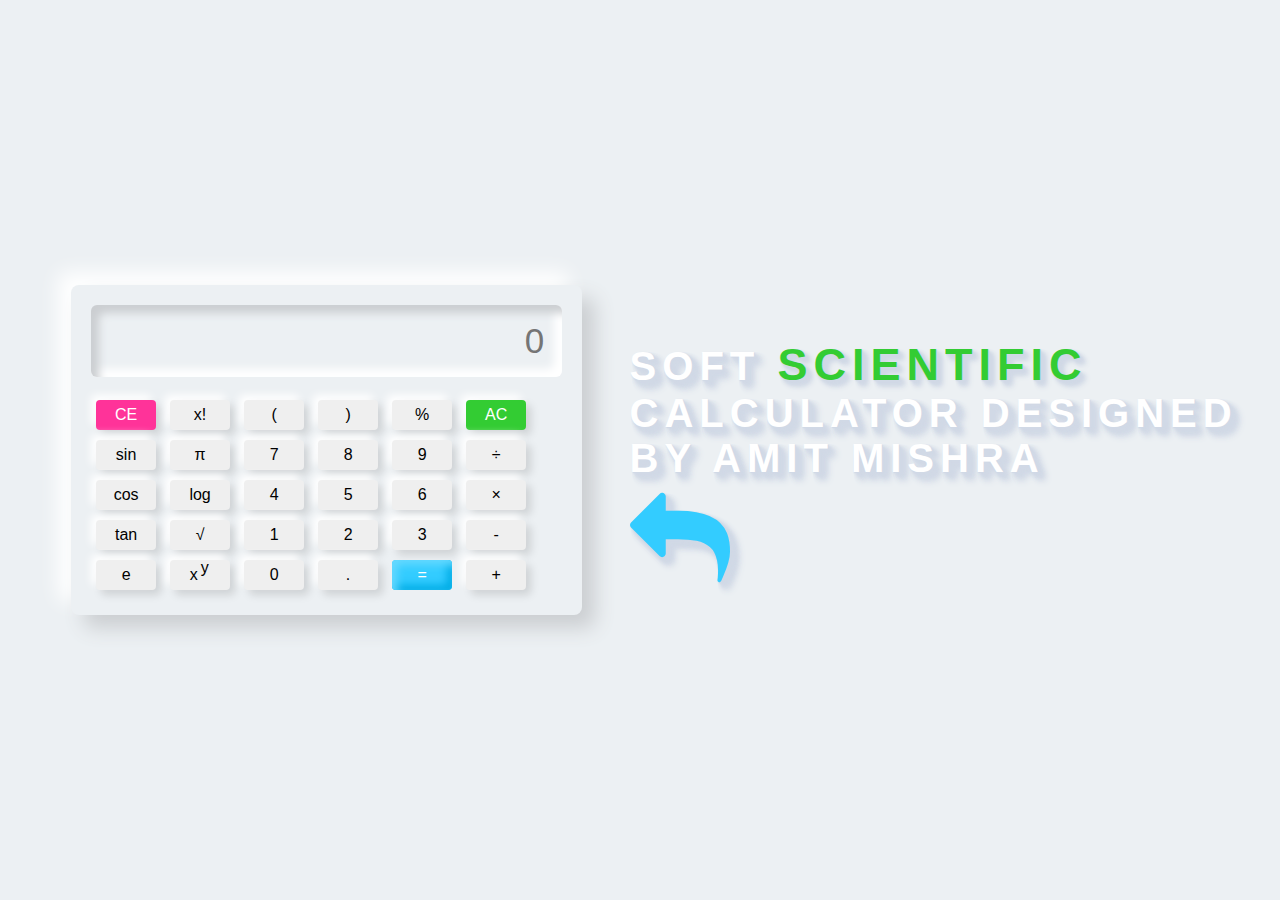
==== index.html @ 554a9727 "Rename calci.html to index.html" ====
<!DOCTYPE html>
<html lang="en">
<head>
    <meta charset="UTF-8">
    <meta name="viewport" content="width=device-width, initial-scale=1.0">
    <title>my calculator</title>
    <link rel="stylesheet" href="calci.css" />
    <link rel="stylesheet" type="text/css"
    href="https://stackpath.bootstrapcdn.com/font-awesome/4.7.0/css/font-awesome.min.css">
</head> 
<body>
    
        <div class="container">
            <div class="display">
                <input id="screen" type="text" placeholder="0">
            </div>

            <div class="btns">
                <div class="row">
                    <button id="ce" onclick="backspc()">CE</button>
                    <button onclick="fact()">x!</button>
                    <button class="btn">(</button>
                    <button class="btn">)</button>
                    <button class="btn">%</button>
                    <button id="ac" onclick="screen.value=''">AC</button>
                </div>

                <div class="row">
                    <button onclick="sin()">sin</button>
                    <button onclick="pi()">π</button>
                    <button class="btn">7</button>
                    <button class="btn">8</button>
                    <button class="btn">9</button>
                    <button class="btn">÷</button>
                </div>

                <div class="row">
                    <button onclick="cos()">cos</button>
                    <button onclick="log()">log</button>
                    <button class="btn">4</button>
                    <button class="btn">5</button>
                    <button class="btn">6</button>
                    <button class="btn">×</button>
                </div>

                <div class="row">
                    <button onclick="tan()">tan</button>
                    <button onclick="sqrt()">√</button>
                    <button class="btn">1</button>
                    <button class="btn">2</button>
                    <button class="btn">3</button>
                    <button class="btn">-</button>
                </div>

                <div class="row">
                    <button onclick="e()">e</button>
                    <button onclick="pow()">x <span style="position: relative; bottom: .4em; right: .1em;">y</span> </button>
                    <button class="btn">0</button>
                    <button class="btn">.</button>
                    <button id="eval" onclick="screen.value=eval(screen.value)">=</button>
                    <button class="btn">+</button>
                </div>
            </div>
        </div>
     
    <h2>soft <span>SCIENTIFIC</span><br>calculator DESIGNED <br> by amit mishra <br> <i style="font-size: 100px;" class="fa fa-reply"></i></h2>
   <script src="calci.js"></script>
</body>   
</html>
---- calci.css ----
body 
{
    padding: 0;
    margin: 0;
    display: flex;
    justify-content: center;
    align-items: center;
    min-height: 100vh;
    user-select: none;
    background: #ecf0f3;
}

.container 
{   margin-left: 1.8em;
    padding: 20px;
    border-radius: 8px;
    box-shadow: 13px 13px 20px #cbced1,
              -13px -13px 20px #ffffff; 
}

.content 
{
    width: 100%;
    margin-top: 1.7em;
    display: flex;
    justify-content: center;
    align-items: center;
    flex-direction: column;
}

.row button 
{
    width: 60px;
    height: 30px;
    font-size: 16px;
    border: none;
    outline: none;
    margin: 5px;
    border-radius: 4px;
    transition: .1s;
    box-shadow: 5px 5px 8px #00000020,
               -5px -5px 8px #ffff;
}

.row button:hover 
{
    box-shadow:  inset 5px 5px 8px rgba(16, 16, 16, .1),
                 inset -5px -5px 8px #fff;
    background: #fff;
}

.display #screen 
{
    margin-bottom: .5em;
    width: auto;
    height: 70px;
    font-size: 35px;
    outline: none;
    border: none;
    text-align: right;
    padding-right: .5em;
    background: #ecf0f3;
    border-radius: 6px;
    box-shadow: inset 8px 8px 8px #cbced1,
                inset -8px -8px 8px #ffffff;
}

#eval 
{
    background: #33ccff;
    color: #fff;
    box-shadow: inset 5px 5px 8px #66d9ff,
                inset -5px -5px 8px #00ace6;
}

#eval:hover 
{
    box-shadow: inset 5px 5px 8px #00ace6,
                inset -5px -5px 8px #00ace6;
}

#ac 
{
    background: #33cc33;
    color: #fff;
}

#ac:hover 
{
    box-shadow: inset 5px 5px 8px #2eb82e,
                inset -5px -5px 8px #33cc33;
}

#ce 
{
    background: #ff3399;
    color: #fff;
}

#ce:hover 
{
      box-shadow: inset 5px 5px 8px #e60073,
                  inset -5px -5px 8px #ff3399;
}

/*================= Heading Css =================*/
h2

{
    font-size: 40px;
    position: relative;  
    bottom: 1em; 
    margin-left: 1.2em;
    font-family: sans-serif;
    color: #fff;
    text-transform: uppercase;
    text-shadow: 1px 1px 1px #d1d9e6,
                    1px 1px 2px #d1d9e6,
                    3px 3px 3px #d1d9e6,
                    4px 4px 4px #d1d9e6,
                    5px 5px 5px #d1d9e6, 
                    6px 6px 6px #d1d9e6,
                    7px 7px 7px #d1d9e6,
                    8px 8px 8px #d1d9e6;
                    letter-spacing: 6px;
}

h2 span
{
color: #33cc33;
font-size: 45px;
text-shadow: 1px 1px 1px #d1d9e6,
                1px 1px 2px #d1d9e6,
                3px 3px 3px #d1d9e6,
                4px 4px 4px #d1d9e6,
                5px 5px 5px #d1d9e6, 
                6px 6px 6px #d1d9e6 ;    
}

h2 .fa
{
    position: absolute; 
    top: 1.5em;
    color: #33ccff;
}
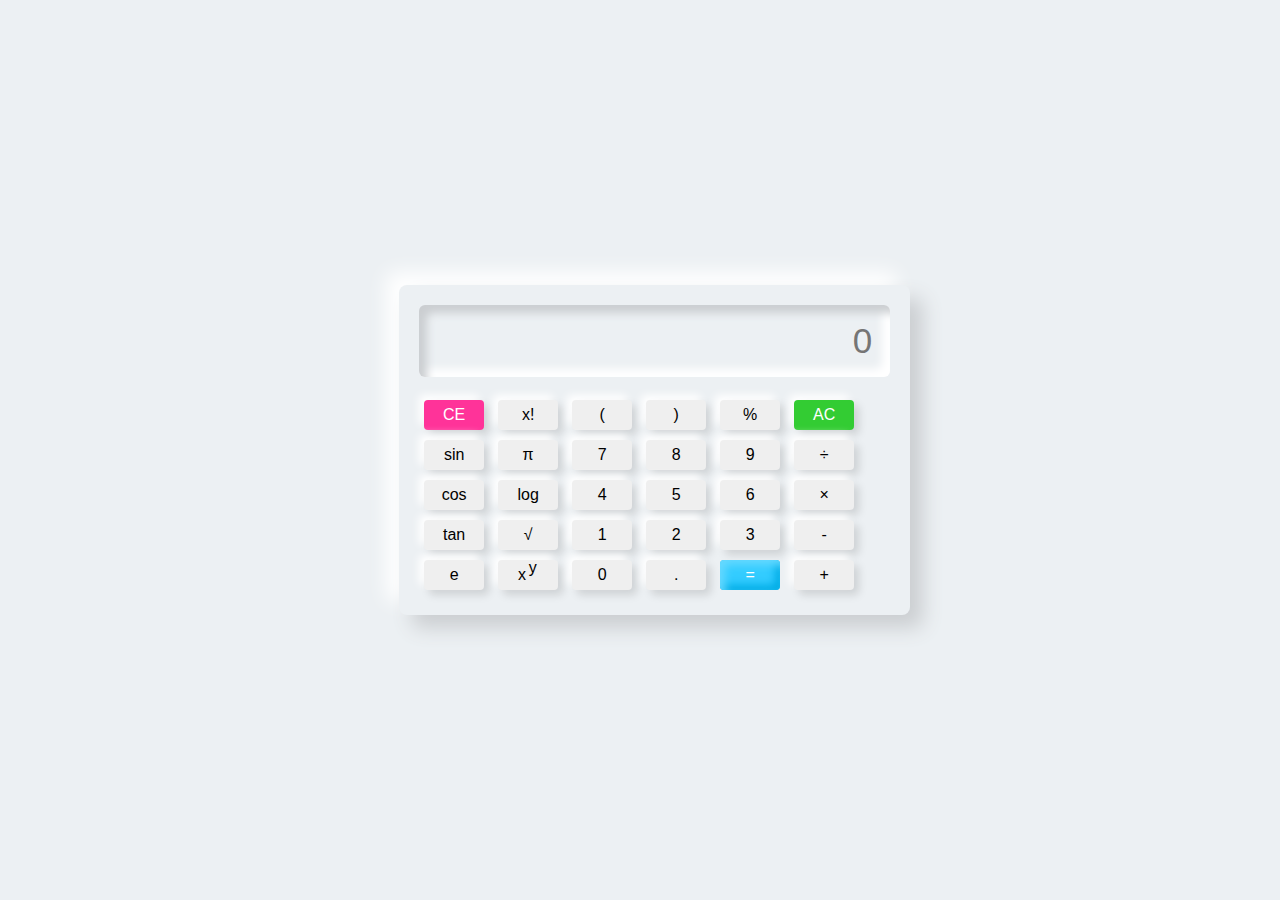
==== commit b6c34a21: "Update index.html" ====
--- a/index.html
+++ b/index.html
@@ -4,7 +4,7 @@
     <meta charset="UTF-8">
     <meta name="viewport" content="width=device-width, initial-scale=1.0">
     <title>my calculator</title>
-    <link rel="stylesheet" href="calci.css" />
+    <link rel="stylesheet" href="style.css" />
     <link rel="stylesheet" type="text/css"
     href="https://stackpath.bootstrapcdn.com/font-awesome/4.7.0/css/font-awesome.min.css">
 </head> 
@@ -63,7 +63,7 @@
             </div>
         </div>
      
-    <h2>soft <span>SCIENTIFIC</span><br>calculator DESIGNED <br> by amit mishra <br> <i style="font-size: 100px;" class="fa fa-reply"></i></h2>
-   <script src="calci.js"></script>
+<!--     <h2>soft <span>SCIENTIFIC</span><br>calculator DESIGNED <br> by amit mishra <br> <i style="font-size: 100px;" class="fa fa-reply"></i></h2> -->
+   <script src="index.js"></script>
 </body>   
 </html>
--- a/style.css
+++ b/style.css
@@ -0,0 +1,146 @@
+
+body 
+{
+    padding: 0;
+    margin: 0;
+    display: flex;
+    justify-content: center;
+    align-items: center;
+    min-height: 100vh;
+    user-select: none;
+    background: #ecf0f3;
+}
+
+.container 
+{   margin-left: 1.8em;
+    padding: 20px;
+    border-radius: 8px;
+    box-shadow: 13px 13px 20px #cbced1,
+              -13px -13px 20px #ffffff; 
+}
+
+.content 
+{
+    width: 100%;
+    margin-top: 1.7em;
+    display: flex;
+    justify-content: center;
+    align-items: center;
+    flex-direction: column;
+}
+
+.row button 
+{
+    width: 60px;
+    height: 30px;
+    font-size: 16px;
+    border: none;
+    outline: none;
+    margin: 5px;
+    border-radius: 4px;
+    transition: .1s;
+    box-shadow: 5px 5px 8px #00000020,
+               -5px -5px 8px #ffff;
+}
+
+.row button:hover 
+{
+    box-shadow:  inset 5px 5px 8px rgba(16, 16, 16, .1),
+                 inset -5px -5px 8px #fff;
+    background: #fff;
+}
+
+.display #screen 
+{
+    margin-bottom: .5em;
+    width: auto;
+    height: 70px;
+    font-size: 35px;
+    outline: none;
+    border: none;
+    text-align: right;
+    padding-right: .5em;
+    background: #ecf0f3;
+    border-radius: 6px;
+    box-shadow: inset 8px 8px 8px #cbced1,
+                inset -8px -8px 8px #ffffff;
+}
+
+#eval 
+{
+    background: #33ccff;
+    color: #fff;
+    box-shadow: inset 5px 5px 8px #66d9ff,
+                inset -5px -5px 8px #00ace6;
+}
+
+#eval:hover 
+{
+    box-shadow: inset 5px 5px 8px #00ace6,
+                inset -5px -5px 8px #00ace6;
+}
+
+#ac 
+{
+    background: #33cc33;
+    color: #fff;
+}
+
+#ac:hover 
+{
+    box-shadow: inset 5px 5px 8px #2eb82e,
+                inset -5px -5px 8px #33cc33;
+}
+
+#ce 
+{
+    background: #ff3399;
+    color: #fff;
+}
+
+#ce:hover 
+{
+      box-shadow: inset 5px 5px 8px #e60073,
+                  inset -5px -5px 8px #ff3399;
+}
+
+/*================= Heading Css =================*/
+h2
+
+{
+    font-size: 40px;
+    position: relative;  
+    bottom: 1em; 
+    margin-left: 1.2em;
+    font-family: sans-serif;
+    color: #fff;
+    text-transform: uppercase;
+    text-shadow: 1px 1px 1px #d1d9e6,
+                    1px 1px 2px #d1d9e6,
+                    3px 3px 3px #d1d9e6,
+                    4px 4px 4px #d1d9e6,
+                    5px 5px 5px #d1d9e6, 
+                    6px 6px 6px #d1d9e6,
+                    7px 7px 7px #d1d9e6,
+                    8px 8px 8px #d1d9e6;
+                    letter-spacing: 6px;
+}
+
+h2 span
+{
+color: #33cc33;
+font-size: 45px;
+text-shadow: 1px 1px 1px #d1d9e6,
+                1px 1px 2px #d1d9e6,
+                3px 3px 3px #d1d9e6,
+                4px 4px 4px #d1d9e6,
+                5px 5px 5px #d1d9e6, 
+                6px 6px 6px #d1d9e6 ;    
+}
+
+h2 .fa
+{
+    position: absolute; 
+    top: 1.5em;
+    color: #33ccff;
+}
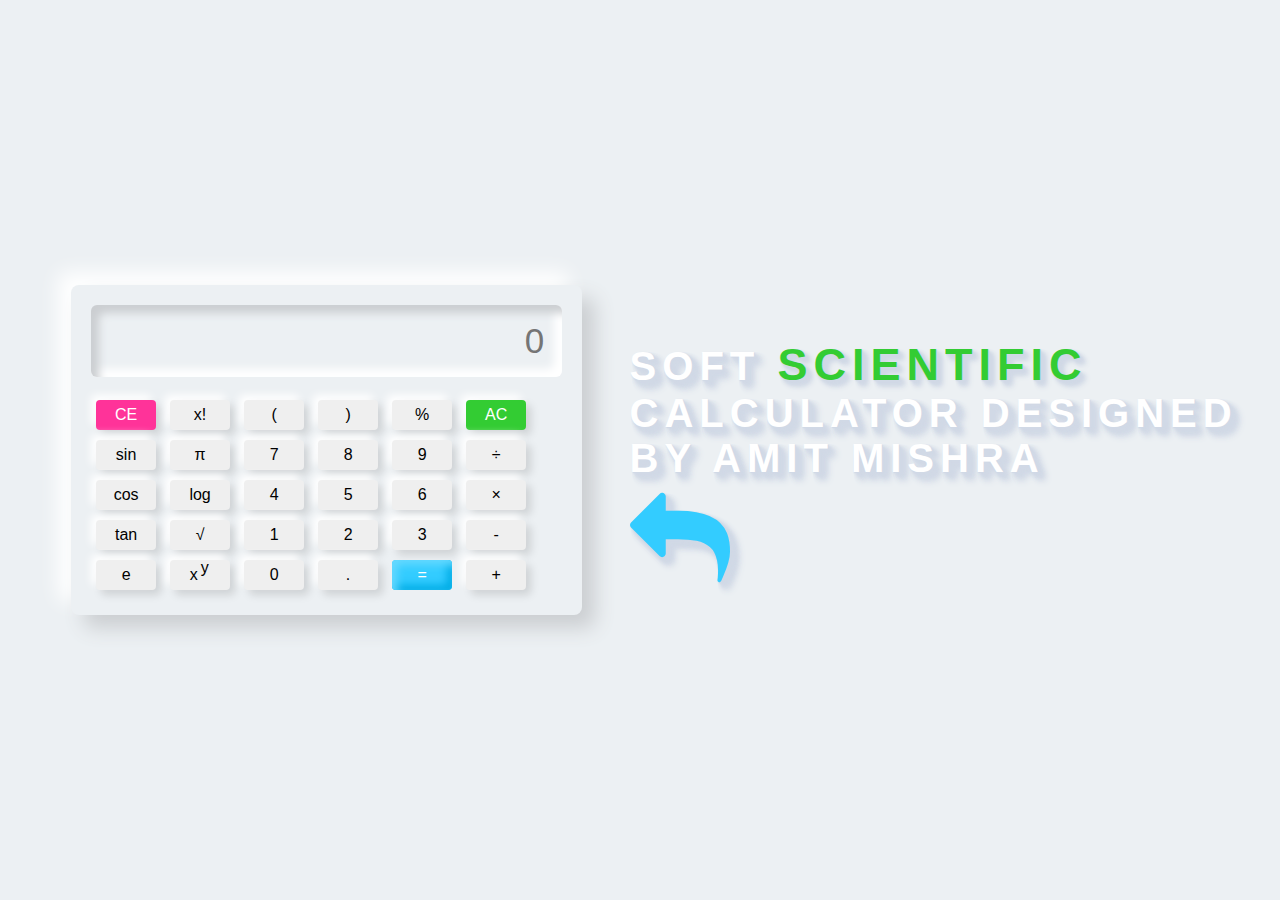
==== commit c5356b7d: "Update index.html" ====
--- a/index.html
+++ b/index.html
@@ -1,69 +1,79 @@
 <!DOCTYPE html>
 <html lang="en">
-<head>
-    <meta charset="UTF-8">
-    <meta name="viewport" content="width=device-width, initial-scale=1.0">
+  <head>
+    <meta charset="UTF-8" />
+    <meta name="viewport" content="width=device-width, initial-scale=1.0" />
     <title>my calculator</title>
     <link rel="stylesheet" href="style.css" />
-    <link rel="stylesheet" type="text/css"
-    href="https://stackpath.bootstrapcdn.com/font-awesome/4.7.0/css/font-awesome.min.css">
-</head> 
-<body>
-    
-        <div class="container">
-            <div class="display">
-                <input id="screen" type="text" placeholder="0">
-            </div>
+    <link
+      rel="stylesheet"
+      type="text/css"
+      href="https://stackpath.bootstrapcdn.com/font-awesome/4.7.0/css/font-awesome.min.css"
+    />
+  </head>
+  <body>
+    <div class="container">
+      <div class="display">
+        <input id="screen" type="text" placeholder="0" />
+      </div>
 
-            <div class="btns">
-                <div class="row">
-                    <button id="ce" onclick="backspc()">CE</button>
-                    <button onclick="fact()">x!</button>
-                    <button class="btn">(</button>
-                    <button class="btn">)</button>
-                    <button class="btn">%</button>
-                    <button id="ac" onclick="screen.value=''">AC</button>
-                </div>
+      <div class="btns">
+        <div class="row">
+          <button id="ce" onclick="backspc()">CE</button>
+          <button onclick="fact()">x!</button>
+          <button class="btn">(</button>
+          <button class="btn">)</button>
+          <button class="btn">%</button>
+          <button id="ac" onclick="screen.value=''">AC</button>
+        </div>
 
-                <div class="row">
-                    <button onclick="sin()">sin</button>
-                    <button onclick="pi()">π</button>
-                    <button class="btn">7</button>
-                    <button class="btn">8</button>
-                    <button class="btn">9</button>
-                    <button class="btn">÷</button>
-                </div>
+        <div class="row">
+          <button onclick="sin()">sin</button>
+          <button onclick="pi()">π</button>
+          <button class="btn">7</button>
+          <button class="btn">8</button>
+          <button class="btn">9</button>
+          <button class="btn">÷</button>
+        </div>
 
-                <div class="row">
-                    <button onclick="cos()">cos</button>
-                    <button onclick="log()">log</button>
-                    <button class="btn">4</button>
-                    <button class="btn">5</button>
-                    <button class="btn">6</button>
-                    <button class="btn">×</button>
-                </div>
+        <div class="row">
+          <button onclick="cos()">cos</button>
+          <button onclick="log()">log</button>
+          <button class="btn">4</button>
+          <button class="btn">5</button>
+          <button class="btn">6</button>
+          <button class="btn">×</button>
+        </div>
 
-                <div class="row">
-                    <button onclick="tan()">tan</button>
-                    <button onclick="sqrt()">√</button>
-                    <button class="btn">1</button>
-                    <button class="btn">2</button>
-                    <button class="btn">3</button>
-                    <button class="btn">-</button>
-                </div>
+        <div class="row">
+          <button onclick="tan()">tan</button>
+          <button onclick="sqrt()">√</button>
+          <button class="btn">1</button>
+          <button class="btn">2</button>
+          <button class="btn">3</button>
+          <button class="btn">-</button>
+        </div>
 
-                <div class="row">
-                    <button onclick="e()">e</button>
-                    <button onclick="pow()">x <span style="position: relative; bottom: .4em; right: .1em;">y</span> </button>
-                    <button class="btn">0</button>
-                    <button class="btn">.</button>
-                    <button id="eval" onclick="screen.value=eval(screen.value)">=</button>
-                    <button class="btn">+</button>
-                </div>
-            </div>
+        <div class="row">
+          <button onclick="e()">e</button>
+          <button onclick="pow()">
+            x
+            <span style="position: relative; bottom: 0.4em; right: 0.1em"
+              >y</span
+            >
+          </button>
+          <button class="btn">0</button>
+          <button class="btn">.</button>
+          <button id="eval" onclick="screen.value=eval(screen.value)">=</button>
+          <button class="btn">+</button>
         </div>
-     
-<!--     <h2>soft <span>SCIENTIFIC</span><br>calculator DESIGNED <br> by amit mishra <br> <i style="font-size: 100px;" class="fa fa-reply"></i></h2> -->
-   <script src="index.js"></script>
-</body>   
+      </div>
+    </div>
+    <h2>
+      soft <span>SCIENTIFIC</span><br />calculator DESIGNED <br />
+      by amit mishra <br />
+      <i style="font-size: 100px" class="fa fa-reply"></i>
+    </h2>
+    <script src="index.js"></script>
+  </body>
 </html>
--- a/style.css
+++ b/style.css
@@ -1,4 +1,3 @@
-
 body 
 {
     padding: 0;
